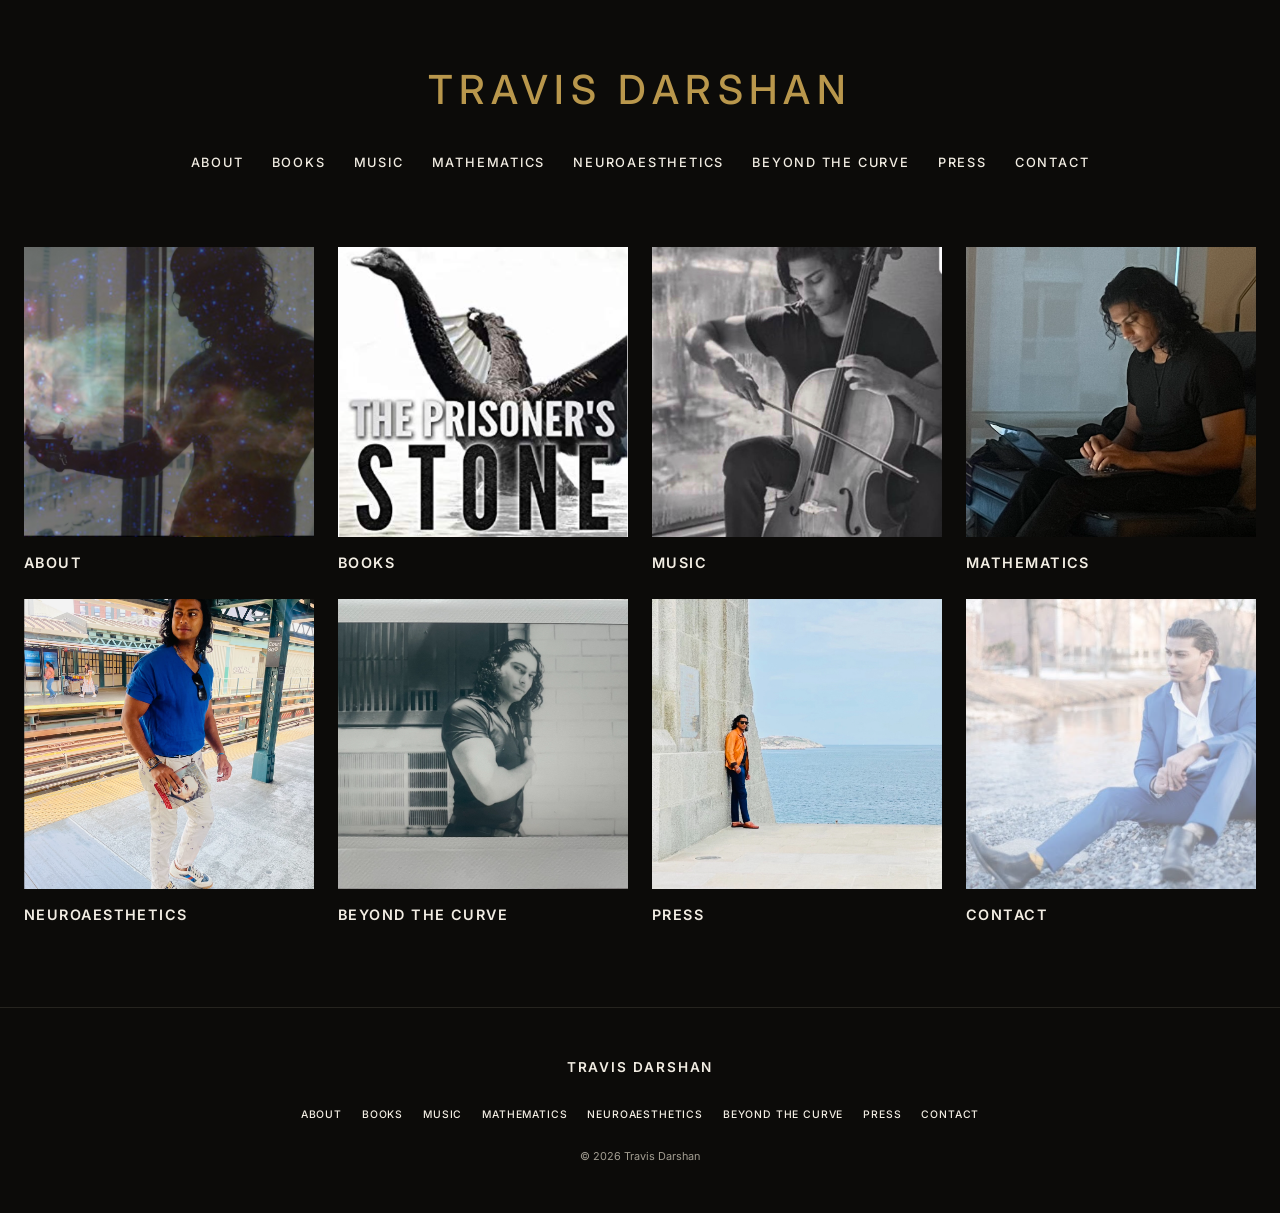
==== index.html @ 0b02b29b "update index bottom" ====
<!DOCTYPE html>
<html lang="en">
<head>
  <meta charset="UTF-8">
  <meta name="viewport" content="width=device-width, initial-scale=1.0">
  <title>Travis Darshan — Author, Researcher, Founder</title>
  <meta name="description" content="Travis Darshan is a published author, AI and mathematics researcher, entrepreneur, and nonprofit leader behind Beyond the Curve.">
  <link rel="stylesheet" href="style.css">
</head>
<body>
<main>
  <div class="tile-grid">
    <a class="tile" href="about.html">
      <img src="tdgalaxy.png" alt="">
      <div class="tile-label">About</div>
    </a>

    <a class="tile" href="books.html">
      <img src="stone.png" alt="">
      <div class="tile-label">Books</div>
    </a>

    <a class="tile" href="music.html">
      <img src="tdcello.png" alt="">
      <div class="tile-label">Music</div>
    </a>

   <a class="tile" href="mathematics.html">
      <img src="travstudy.png" alt="">
      <div class="tile-label">Mathematics</div>
    </a>

    <a class="tile" href="neuroaesthetics.html">
      <img src="travsubwayplat.png" alt="">
      <div class="tile-label">Neuroaesthetics</div>
    </a>

    <a class="tile" href="nonprofit.html">
      <img src="tdpolaroid.jpeg" alt="">
      <div class="tile-label">Beyond the Curve</div>
    </a>

    <a class="tile" href="press.html">
      <img src="travis-ocean.jpg" alt="">
      <div class="tile-label">Press</div>
    </a>

    <a class="tile" href="contact.html">
      <img src="tdcreek.png" alt="">
      <div class="tile-label">Contact</div>
    </a>

  </div>
  
  </section>
</main>
<script src="shared.js"></script>
</body>
</html>
---- style.css ----
@import url('https://fonts.googleapis.com/css2?family=DM+Serif+Display:ital@0;1&family=Inter:wght@300;400;500;600&display=swap');

*, *::before, *::after { box-sizing: border-box; margin: 0; padding: 0; }

:root {
  --cream:    #0C0B09;
  --forest:   #F2EDE3;
  --terra:    #B9974C;
  --sage:     #5C574A;
  --ink:      #F2EDE3;
  --mid:      #A39E92;
  --border:   #26241F;
  --serif:    'DM Serif Display', Georgia, serif;
  --sans:     'Inter', system-ui, sans-serif;
}

html { scroll-behavior: smooth; overscroll-behavior: none; }

body {
  background: var(--cream);
  color: var(--ink);
  font-family: var(--sans);
  font-size: 16px;
  line-height: 1.7;
  -webkit-font-smoothing: antialiased;
  padding-top: 5rem;
  overscroll-behavior: none;
}

/* ── NAV ── */
nav {
  position: fixed;
  top: 0; left: 0; right: 0;
  z-index: 100;
  display: flex;
  align-items: center;
  justify-content: space-between;
  padding: 1.25rem 3rem;
  background: rgba(12,11,9,0.85);
  backdrop-filter: blur(8px);
  border-bottom: 1px solid var(--border);
}

.nav-logo {
  font-family: var(--serif);
  font-size: 1.05rem;
  color: var(--forest);
  text-decoration: none;
  letter-spacing: 0.01em;
}

.nav-links {
  display: flex;
  gap: 2.25rem;
  list-style: none;
}

.nav-links a {
  font-size: 0.8rem;
  font-weight: 500;
  letter-spacing: 0.08em;
  text-transform: uppercase;
  color: var(--forest);
  text-decoration: none;
  transition: color 0.2s;
}

.nav-links a:hover,
.nav-links a.active { color: var(--terra); font-weight: 500; }

/* ── LAYOUT ── */
main { padding-top: 0; }

.container {
  max-width: 1100px;
  margin: 0 auto;
  padding: 0 2.5rem;
}

.container-narrow {
  max-width: 720px;
  margin: 0 auto;
  padding: 0 2.5rem;
}
.container-medium {
  max-width: 900px;
  margin: 0 auto;
  padding: 0 1.5rem;
}

section { padding: 5rem 0; }
section + section { border-top: 1px solid var(--border); }

/* ── TYPE ── */
h1, h2, h3, h4 { font-family: var(--serif); font-weight: 400; line-height: 1.15; }

.eyebrow {
  font-size: 0.7rem;
  font-weight: 500;
  letter-spacing: 0.14em;
  text-transform: uppercase;
  color: var(--terra);
  margin-bottom: 1rem;
  display: block;
}

.section-title {
  font-size: clamp(2rem, 4vw, 2.8rem);
  color: var(--forest);
  margin-bottom: 1.25rem;
}

.section-body {
  font-size: 1.05rem;
  color: var(--mid);
  max-width: 580px;
  line-height: 1.8;
}

/* ── HERO ── */
.hero {
  min-height: calc(100vh - 5rem);
  display: grid;
  grid-template-columns: 1fr 1fr;
  align-items: start;
  gap: 2rem;
  padding: 5rem 2.5rem;
  max-width: 1100px;
  margin: 0 auto;
  border-top: none;
}

.hero-text { padding-top: 0; }

.hero-roles {
  display: flex;
  flex-wrap: wrap;
  gap: 0.4rem;
  margin-bottom: 1.75rem;
}

.role-pill {
  font-size: 0.7rem;
  font-weight: 500;
  letter-spacing: 0.08em;
  text-transform: uppercase;
  padding: 0.35rem 0.85rem;
  border: 1px solid var(--forest);
  color: var(--forest);
  border-radius: 100px;
}

.hero h1 {
  font-size: clamp(2rem, 4vw, 3.5rem);
  color: var(--forest);
  margin-bottom: 1.5rem;
  line-height: 1.08;
}

.hero h1 em {
  font-style: italic;
  color: var(--forest);
  white-space: nowrap;
}

.hero-tagline {
  font-size: 1.1rem;
  color: var(--mid);
  max-width: 440px;
  line-height: 1.75;
  margin-bottom: 2.5rem;
}

.hero-cta {
  display: inline-block;
  background: var(--forest);
  color: var(--cream);
  font-size: 0.8rem;
  font-weight: 500;
  letter-spacing: 0.08em;
  text-transform: uppercase;
  padding: 0.85rem 2rem;
  text-decoration: none;
  transition: background 0.2s;
  border-radius: 2px;
}

.hero-cta:hover { background: #9A7B36; }

.hero-cta-ghost {
  display: inline-block;
  color: var(--forest);
  font-size: 0.8rem;
  font-weight: 500;
  letter-spacing: 0.08em;
  text-transform: uppercase;
  padding: 0.85rem 2rem;
  text-decoration: none;
  border: 1px solid var(--forest);
  margin-left: 1rem;
  transition: all 0.2s;
  border-radius: 2px;
}

.hero-cta-ghost:hover { background: var(--forest); color: var(--cream); }

/* dot grid visual */
.hero-visual {
  position: relative;
  height: 520px;
  display: flex;
  align-items: center;
  justify-content: center;
}

.dot-grid {
  position: absolute;
  inset: 0;
  background-image: radial-gradient(circle, var(--sage) 1px, transparent 1px);
  background-size: 22px 22px;
  opacity: 0.35;
  mask-image: radial-gradient(ellipse 80% 80% at 50% 50%, black 40%, transparent 100%);
}

.hero-card {
  position: relative;
  background: #14130F;
  border: 1px solid var(--border);
  border-radius: 4px;
  padding: 2.5rem;
  width: 100%;
  max-width: 360px;
  align-self: center;
  margin-top: 4rem; 
}

.hero-card-label {
  font-size: 0.80rem;
  font-weight: 500;
  letter-spacing: 0.12em;
  text-transform: uppercase;
  color: var(--terra);
  margin-bottom: 1.25rem;
}

.hero-stat {
  margin-bottom: 1.5rem;
}

.hero-stat-num {
  font-family: var(--serif);
  font-size: 2.5rem;
  color: var(--forest);
  line-height: 1;
}

.hero-stat-label {
  font-size: 0.8rem;
  color: var(--mid);
  margin-top: 0.2rem;
}

.hero-divider {
  height: 1px;
  background: var(--border);
  margin: 1.5rem 0;
}

.hero-tag-list {
  display: flex;
  flex-wrap: wrap;
  gap: 0.4rem;
}

.hero-tag {
  font-size: 0.7rem;
  background: #1E1C16;
  color: var(--forest);
  padding: 0.3rem 0.7rem;
  border-radius: 2px;
}

/* ── BUTTONS ── */
.btn {
  display: inline-block;
  font-size: 0.8rem;
  font-weight: 500;
  letter-spacing: 0.08em;
  text-transform: uppercase;
  padding: 0.75rem 1.75rem;
  text-decoration: none;
  border-radius: 2px;
  transition: all 0.2s;
  cursor: pointer;
  border: none;
}

.btn-primary { background: var(--forest); color: var(--cream); }
.btn-primary:hover { background: #9A7B36; }

.btn-outline { border: 1px solid var(--forest); color: var(--forest); background: transparent; }
.btn-outline:hover { background: var(--forest); color: var(--cream); }

.btn-terra { background: var(--terra); color: white; }
.btn-terra:hover { background: #9A7B36; }

/* ── CARDS ── */
.card {
  background: #14130F;
  border: 1px solid var(--border);
  border-radius: 4px;
  padding: 2rem;
  transition: border-color 0.2s;
}

.card:hover { border-color: var(--sage); }

.card-grid {
  display: grid;
  grid-template-columns: repeat(auto-fit, minmax(280px, 1fr));
  gap: 1.5rem;
  margin-top: 3rem;
}

.card h3 {
  font-size: 1.3rem;
  color: var(--forest);
  margin-bottom: 0.75rem;
}

.card p { font-size: 0.95rem; color: var(--mid); line-height: 1.75; }

.card-tag {
  display: inline-block;
  font-size: 0.80rem;
  font-weight: 500;
  letter-spacing: 0.1em;
  text-transform: uppercase;
  color: var(--terra);
  margin-bottom: 1rem;
}

/* ── BOOK CARDS ── */
.book-grid {
  display: grid;
  grid-template-columns: repeat(auto-fit, minmax(250px, 350px));
  gap: 2rem;
  margin-top: 3rem;
}

.book-card {
  background: #14130F;
  border: 1px solid var(--border);
  border-radius: 4px;
  overflow: hidden;
}

.book-cover {
  height: 200px;
  font-family: var(--serif);
  color: #B9974C;
  display: flex;
  align-items: center;
  justify-content: center;
  font-family: var(--serif);
  font-size: 1.4rem;
  color: white;
  text-align: center;
  padding: 1.5rem;
  line-height: 1.3;
}

.book-cover-mf { background: #14130F; border-bottom: 1px solid #B9974C; }
.book-cover-sh { background: #14130F; border-bottom: 1px solid #B9974C; }
.book-cover-tbd { background: #14130F; border-bottom: 1px solid #B9974C; }

.book-info { padding: 1.75rem; }

.book-status {
  font-size:.80rem;
  font-weight: 500;
  letter-spacing: 0.1em;
  text-transform: uppercase;
  color: var(--terra);
  margin-bottom: 0.6rem;
}

.book-info h3 {
  font-size: 1.3rem;
  color: var(--forest);
  margin-bottom: 0.5rem;
}

.book-info p { font-size: 0.9rem; color: var(--mid); line-height: 1.7; }

/* ── TECH SECTION ── */
.tech-grid {
  display: grid;
  grid-template-columns: 1fr 1fr;
  gap: 4rem;
  align-items: start;
  margin-top: 3rem;
}

.tech-stack {
  display: flex;
  flex-direction: column;
  gap: 1rem;
}

.tech-item {
  display: flex;
  align-items: center;
  gap: 1rem;
  padding: 1rem 1.25rem;
  background: #14130F;
  border: 1px solid var(--border);
  border-radius: 4px;
}

.tech-dot {
  width: 8px;
  height: 8px;
  border-radius: 50%;
  background: var(--sage);
  flex-shrink: 0;
}

.tech-dot.active { background: var(--terra); }

.tech-item-label {
  font-size: 0.85rem;
  font-weight: 500;
  color: var(--forest);
}

.tech-item-sub {
  font-size: 0.78rem;
  color: var(--mid);
  margin-top: 0.1rem;
}

/* ── IMPACT GRID ── */
.impact-grid {
  display: grid;
  grid-template-columns: repeat(3, 1fr);
  gap: 1.5rem;
  margin-top: 3rem;
}

.impact-stat {
  padding: 2rem;
  border: 1px solid var(--border);
  border-radius: 4px;
}

.impact-stat-num {
  font-family: var(--serif);
  font-size: 2.8rem;
  color: var(--forest);
  line-height: 1;
  margin-bottom: 0.5rem;
}

.impact-stat-label {
  font-size: 0.85rem;
  color: var(--mid);
  line-height: 1.5;
}

/* ── PAGE HERO (interior pages) ── */
.page-hero {
  padding: 5rem 2.5rem 4rem;
  max-width: 1100px;
  margin: 0 auto;
  border-bottom: 1px solid var(--border);
}

.page-hero h1 {
  font-size: clamp(2.5rem, 5vw, 4rem);
  color: var(--forest);
  margin-bottom: 1rem;
  max-width: 700px;
}

.page-hero p {
  font-size: 1.1rem;
  color: var(--mid);
  max-width: 560px;
  line-height: 1.75;
}

/* ── ABOUT ── */
.about-grid {
  display: grid;
  grid-template-columns: 1fr 1.5fr;
  gap: 5rem;
  align-items: start;
}

.about-sidebar {}

.about-portrait {
  width: 80%;
  aspect-ratio: 4/5;
  background: linear-gradient(160deg, var(--sage) 0%, var(--forest) 100%);
  border-radius: 4px;
  display: flex;
  align-items: flex-end;
  padding: 1.5rem;
  margin-bottom: 1.5rem;
}

.about-portrait-label {
  font-family: var(--serif);
  font-size: 1.1rem;
  color: rgba(255,255,255,0.7);
  font-style: italic;
}

.sidebar-links { list-style: none; }

.sidebar-links li {
  padding: 0.6rem 0;
  border-bottom: 1px solid var(--border);
}

.sidebar-links a {
  font-size: 0.85rem;
  color: var(--mid);
  text-decoration: none;
  display: flex;
  justify-content: space-between;
  align-items: center;
  transition: color 0.2s;
}

.sidebar-links a:hover { color: var(--forest); }

.about-content h2 {
  font-size: 2rem;
  color: var(--forest);
  margin-bottom: 1.25rem;
  margin-top: 2.5rem;
}

.about-content h2:first-child { margin-top: 0; }

.about-content p {
  color: var(--mid);
  line-height: 1.85;
  margin-bottom: 1.25rem;
  font-size: 1rem;
}

/* ── CONTACT ── */
.contact-grid {
  display: grid;
  grid-template-columns: 1fr 1fr;
  gap: 4rem;
  align-items: start;
}

.contact-form {
  display: flex;
  flex-direction: column;
  gap: 1.25rem;
}

.form-group { display: flex; flex-direction: column; gap: 0.4rem; }

.form-group label {
  font-size: 0.75rem;
  font-weight: 500;
  letter-spacing: 0.08em;
  text-transform: uppercase;
  color: var(--mid);
}

.form-group input,
.form-group textarea,
.form-group select {
  font-family: var(--sans);
  font-size: 0.95rem;
  padding: 0.75rem 1rem;
  border: 1px solid var(--border);
  border-radius: 2px;
  background: #14130F;
  color: var(--ink);
  outline: none;
  transition: border-color 0.2s;
  -webkit-appearance: none;
}

.form-group input:focus,
.form-group textarea:focus,
.form-group select:focus {
  border-color: var(--forest);
  outline: 2px solid var(--forest);
  outline-offset: 2px;
}
.form-group textarea { resize: vertical; min-height: 140px; }

.contact-info-block {
  padding: 2rem;
  background: #14130F;
  border: 1px solid var(--border);
  border-radius: 4px;
  margin-bottom: 1.5rem;
}

.contact-info-block h3 {
  font-size: 1.1rem;
  color: var(--forest);
  margin-bottom: 0.75rem;
}

.contact-info-block p {
  font-size: 0.9rem;
  color: var(--mid);
  line-height: 1.7;
}

.contact-info-block a {
  color: var(--terra);
  text-decoration: none;
}

.contact-info-block a:hover { text-decoration: underline; }

/* ── FOOTER ── */
footer {
  border-top: 1px solid var(--border);
  padding: 3rem 2.5rem;
}

.footer-inner {
  max-width: 1100px;
  margin: 0 auto;
  display: flex;
  justify-content: space-between;
  align-items: center;
}

.footer-logo {
  font-family: var(--serif);
  font-size: 1rem;
  color: var(--forest);
  text-decoration: none;
}

.footer-copy {
  font-size: 0.78rem;
  color: var(--mid);
}

.footer-links {
  display: flex;
  gap: 1.75rem;
  list-style: none;
}

.footer-links a {
  font-size: 0.75rem;
  font-weight: 500;
  letter-spacing: 0.06em;
  text-transform: uppercase;
  color: var(--mid);
  text-decoration: none;
  transition: color 0.2s;
}

.footer-links a:hover { color: var(--forest); }

/* ── INLINE FEATURE ROW ── */
.feature-row {
  display: grid;
  grid-template-columns: 1fr 1fr;
  gap: 4rem;
  align-items: center;
}

.feature-row.flip > *:first-child { order: 2; }

.feature-image {
  aspect-ratio: 16/9;
  border-radius: 4px;
  display: flex;
  align-items: center;
  justify-content: center;
  font-family: var(--serif);
  font-size: 1.5rem;
  color: rgba(255,255,255,0.6);
  font-style: italic;
}

/* ── HOME PREVIEW STRIPS ── */
.preview-strip {
  background: #14130F;
  border-top: 1px solid var(--border);
  border-bottom: 1px solid var(--border);
  padding: 3.5rem 2.5rem;
}

.preview-strip-inner {
  max-width: 1100px;
  margin: 0 auto;
  display: grid;
  grid-template-columns: 280px 1fr;
  gap: 4rem;
  align-items: start;
}

.preview-strip-label {
  position: static;
}

/* ── MOBILE ── */
.hamburger { display: none; }

@media (max-width: 768px) {
  nav { padding: 1rem 1.5rem; }

  .nav-links { display: none; }
  .hamburger { display: block; font-size: 1.4rem; background: none; border: none; cursor: pointer; color: var(--forest); }

  .hero {
    grid-template-columns: 1fr;
    min-height: auto;
    padding: 3rem 1.5rem;
    gap: 2rem;
  }

  .hero-visual {
    height: auto;
    min-height: 0;
    align-items: flex-start;
    padding-bottom: 0.5rem;
  }

  .hero-card {
    position: relative;
    width: 100%;
    max-width: 100%;
    margin-top: 0;
  }

  .dot-grid { display: none; }

  .hero h1 { font-size: 2.4rem; }

  .container, .container-narrow { padding: 0 1.5rem; }
  section { padding: 3rem 0; }

  .tech-grid, .about-grid, .contact-grid, .feature-row { grid-template-columns: 1fr; gap: 2rem; }
  .impact-grid { grid-template-columns: 1fr 1fr; }

  .page-hero { padding: 3rem 1.5rem 1.5rem; }
  .preview-strip-inner { grid-template-columns: 1fr; gap: 2rem; }

  .footer-inner { flex-direction: column; gap: 1.5rem; text-align: center; }
  .footer-links { flex-wrap: wrap; justify-content: center; }

  .hero-cta-ghost { margin-left: 0; margin-top: 0.75rem; display: block; text-align: center; flex: 1 1 100%; }
  .hero-cta { display: block; text-align: center; flex: 1 1 100%; }

  .book-grid { grid-template-columns: 1fr; }
}
@media (prefers-reduced-motion: reduce) {
  html { scroll-behavior: auto; }
  *, *::before, *::after { transition: none !important; }
}
/* ── HYBRID OVERRIDES (Eva Joan-inspired) ──
   Palette is placeholder monochrome. To apply the final regal palette,
   change --forest (primary), --terra (accent), --sage (soft) in :root. */

h1, h2, .section-title, .page-hero h1 {
  text-transform: uppercase;
  letter-spacing: 0.12em;
  font-family: var(--sans);
  font-weight: 500;
}

.nav-logo {
  font-family: var(--sans);
  font-weight: 500;
  text-transform: uppercase;
  letter-spacing: 0.12em;
}

.nav-links a { letter-spacing: 0.14em; }

.manifesto {
  font-size: clamp(1.15rem, 2.2vw, 1.5rem);
  line-height: 1.9;
  color: var(--ink);
  max-width: 640px;
  margin: 0 auto;
}

.manifesto-wrap { padding: 6rem 2rem; text-align: left; }

.big-cta {
  display: inline-block;
  font-size: clamp(1.2rem, 3vw, 2rem);
  font-weight: 500;
  letter-spacing: 0.14em;
  text-transform: uppercase;
  color: var(--ink);
  text-decoration: underline;
  text-underline-offset: 8px;
  margin-top: 3rem;
}

.big-cta:hover { color: var(--terra); }

.home-index {
  list-style: none;
  margin-top: 4rem;
  border-top: 1px solid var(--border);
}

.home-index li { border-bottom: 1px solid var(--border); }

.home-index a {
  display: flex;
  justify-content: space-between;
  align-items: baseline;
  padding: 1.5rem 0.5rem;
  text-decoration: none;
  font-weight: 500;
  text-transform: uppercase;
  letter-spacing: 0.12em;
  font-size: 1rem;
  color: var(--ink);
  transition: color 0.2s, padding-left 0.2s;
}

.home-index a span:last-child {
  font-weight: 400;
  text-transform: none;
  letter-spacing: 0;
  font-size: 0.85rem;
  color: var(--mid);
}

.home-index a:hover { color: var(--terra); padding-left: 1rem; }

.contact-strip {
  text-align: center;
  text-transform: uppercase;
  letter-spacing: 0.1em;
  font-size: 0.85rem;
  line-height: 2.2;
  color: var(--mid);
}

/* ── CENTERED NAV (tmwrk-style) ── */
body { padding-top: 0; }
nav {
  position: static;
  flex-direction: column;
  gap: 1.5rem;
  padding: 3.5rem 1.5rem 1.5rem;
  background: transparent;
  backdrop-filter: none;
  border-bottom: none;
}
.nav-logo { font-size: clamp(1.7rem, 5vw, 2.5rem); letter-spacing: 0.16em; }
.nav-links { flex-wrap: wrap; justify-content: center; gap: 1rem 1.75rem; }
.hamburger { display: none !important; }
@media (max-width: 768px) {
  .nav-links { display: flex; }
}

/* ── HOME TILE GRID ── */
.tile-grid {
  display: grid;
  grid-template-columns: repeat(auto-fit, minmax(240px, 1fr));
  gap: 1.5rem;
  max-width: 1300px;
  margin: 3rem auto 0;
  padding: 0 1.5rem 5rem;
}
.tile { text-decoration: none; display: block; }
.tile img { width: 100%; aspect-ratio: 1/1; object-fit: cover; display: block; }
.tile-label {
  font-weight: 600;
  text-transform: uppercase;
  letter-spacing: 0.1em;
  font-size: 0.9rem;
  color: var(--ink);
  margin-top: 0.85rem;
}
.tile:hover .tile-label { color: var(--terra); }
.nav-logo-home { color: var(--terra); }

/* ── FOOTER ── */
.footer-inner { flex-direction: column; gap: 1.25rem; text-align: center; }
.footer-logo {
  font-family: var(--sans);
  font-weight: 600;
  text-transform: uppercase;
  letter-spacing: 0.14em;
  font-size: 0.85rem;
}
.footer-links { flex-wrap: wrap; justify-content: center; gap: 0.6rem 1.25rem; }
.footer-links li { white-space: nowrap; }
.footer-links a { font-size: 0.65rem; font-weight: 500; letter-spacing: 0.08em; color: var(--forest); }
.footer-links a:hover { color: var(--terra); }
.footer-copy { font-size: 0.68rem; }
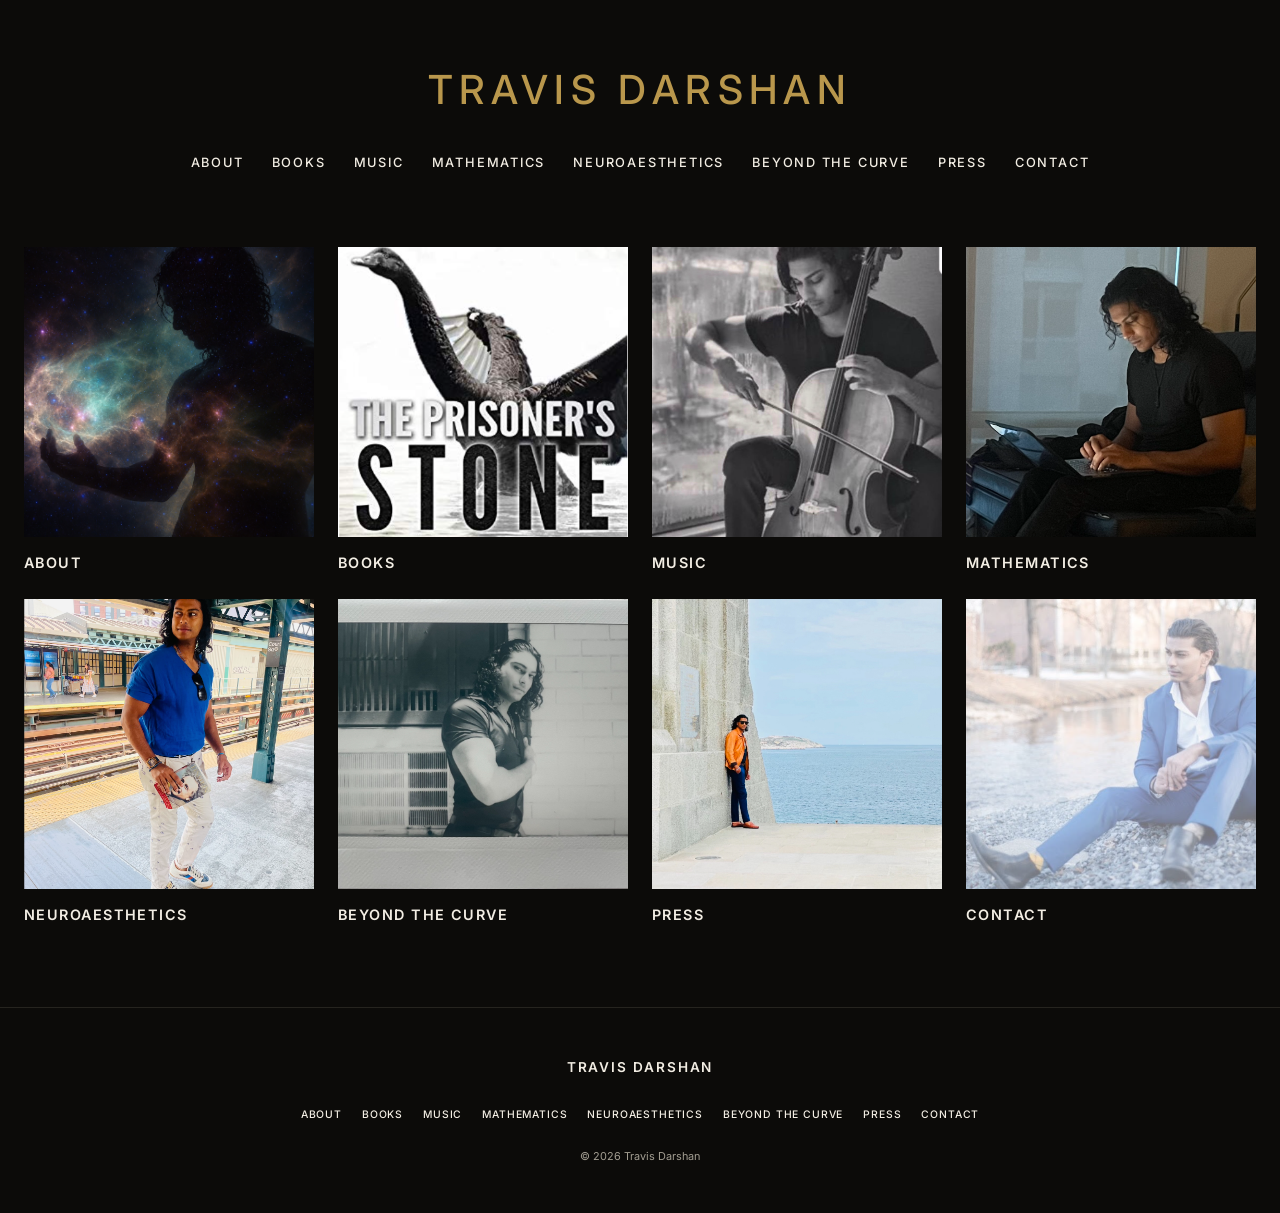
==== commit d23758a5: "replace galaxy" ====
--- a/index.html
+++ b/index.html
@@ -5,53 +5,61 @@
   <meta name="viewport" content="width=device-width, initial-scale=1.0">
   <title>Travis Darshan — Author, Researcher, Founder</title>
   <meta name="description" content="Travis Darshan is a published author, AI and mathematics researcher, entrepreneur, and nonprofit leader behind Beyond the Curve.">
+  
+  <meta property="og:title" content="Travis Darshan">
+  <meta property="og:description" content="Author, researcher, entrepreneur, and founder of Beyond the Curve.">
+  <meta property="og:image" content="https://travisdarshan.com/images/thumbnail.png">
+  <meta property="og:url" content="https://travisdarshan.com/">
+  <meta property="og:type" content="website">
+  <meta name="twitter:card" content="summary_large_image">
+
   <link rel="stylesheet" href="style.css">
 </head>
 <body>
 <main>
   <div class="tile-grid">
     <a class="tile" href="about.html">
-      <img src="tdgalaxy.png" alt="">
+      <img src="images/galaxyedit.png" alt="">
       <div class="tile-label">About</div>
     </a>
 
     <a class="tile" href="books.html">
-      <img src="stone.png" alt="">
+      <img src="images/stone.png" alt="">
       <div class="tile-label">Books</div>
     </a>
 
     <a class="tile" href="music.html">
-      <img src="tdcello.png" alt="">
+      <img src="images/tdcello.png" alt="">
       <div class="tile-label">Music</div>
     </a>
 
    <a class="tile" href="mathematics.html">
-      <img src="travstudy.png" alt="">
+      <img src="images/travstudy.png" alt="">
       <div class="tile-label">Mathematics</div>
     </a>
 
     <a class="tile" href="neuroaesthetics.html">
-      <img src="travsubwayplat.png" alt="">
+      <img src="images/travsubwayplat.png" alt="">
       <div class="tile-label">Neuroaesthetics</div>
     </a>
 
     <a class="tile" href="nonprofit.html">
-      <img src="tdpolaroid.jpeg" alt="">
+      <img src="images/tdpolaroid.jpeg" alt="">
       <div class="tile-label">Beyond the Curve</div>
     </a>
 
     <a class="tile" href="press.html">
-      <img src="travis-ocean.jpg" alt="">
+      <img src="images/travis-ocean.jpg" alt="">
       <div class="tile-label">Press</div>
     </a>
 
     <a class="tile" href="contact.html">
-      <img src="tdcreek.png" alt="">
+      <img src="images/tdcreek.png" alt="">
       <div class="tile-label">Contact</div>
     </a>
 
   </div>
-  
+
   </section>
 </main>
 <script src="shared.js"></script>
--- a/style.css
+++ b/style.css
@@ -1,112 +1,113 @@
-@import url('https://fonts.googleapis.com/css2?family=DM+Serif+Display:ital@0;1&family=Inter:wght@300;400;500;600&display=swap');
+@import url('https://fonts.googleapis.com/css2?family=Inter:wght@300;400;500;600&display=swap');
 
 *, *::before, *::after { box-sizing: border-box; margin: 0; padding: 0; }
 
 :root {
-  --cream:    #0C0B09;
-  --forest:   #F2EDE3;
-  --terra:    #B9974C;
-  --sage:     #5C574A;
-  --ink:      #F2EDE3;
+  --bg:       #0C0B09;
+  --panel:    #14130F;
+  --ivory:    #F2EDE3;
+  --gold:     #B9974C;
+  --gold-dk:  #9A7B36;
+  --stone:    #5C574A;
   --mid:      #A39E92;
   --border:   #26241F;
-  --serif:    'DM Serif Display', Georgia, serif;
   --sans:     'Inter', system-ui, sans-serif;
+
+  /* legacy names still used in inline HTML styles */
+  --cream:    var(--bg);
+  --forest:   var(--ivory);
+  --terra:    var(--gold);
+  --sage:     var(--stone);
+  --ink:      var(--ivory);
 }
 
 html { scroll-behavior: smooth; overscroll-behavior: none; }
 
 body {
-  background: var(--cream);
-  color: var(--ink);
+  background: var(--bg);
+  color: var(--ivory);
   font-family: var(--sans);
   font-size: 16px;
   line-height: 1.7;
   -webkit-font-smoothing: antialiased;
-  padding-top: 5rem;
   overscroll-behavior: none;
 }
 
-/* ── NAV ── */
+/* ── NAV (centered, static) ── */
 nav {
-  position: fixed;
-  top: 0; left: 0; right: 0;
-  z-index: 100;
-  display: flex;
+  display: flex;
+  flex-direction: column;
   align-items: center;
-  justify-content: space-between;
-  padding: 1.25rem 3rem;
-  background: rgba(12,11,9,0.85);
-  backdrop-filter: blur(8px);
-  border-bottom: 1px solid var(--border);
+  gap: 1.5rem;
+  padding: 3.5rem 1.5rem 1.5rem;
 }
 
 .nav-logo {
-  font-family: var(--serif);
-  font-size: 1.05rem;
-  color: var(--forest);
+  font-size: clamp(1.7rem, 5vw, 2.5rem);
+  font-weight: 500;
+  letter-spacing: 0.16em;
+  text-transform: uppercase;
+  color: var(--ivory);
   text-decoration: none;
-  letter-spacing: 0.01em;
-}
+  text-align: center;
+}
+
+.nav-logo-home { color: var(--gold); }
 
 .nav-links {
   display: flex;
-  gap: 2.25rem;
+  flex-wrap: wrap;
+  justify-content: center;
+  gap: 1rem 1.75rem;
   list-style: none;
 }
+
+.nav-links li { white-space: nowrap; }
 
 .nav-links a {
   font-size: 0.8rem;
   font-weight: 500;
-  letter-spacing: 0.08em;
-  text-transform: uppercase;
-  color: var(--forest);
+  letter-spacing: 0.14em;
+  text-transform: uppercase;
+  color: var(--ivory);
   text-decoration: none;
   transition: color 0.2s;
 }
 
 .nav-links a:hover,
-.nav-links a.active { color: var(--terra); font-weight: 500; }
+.nav-links a.active { color: var(--gold); }
+
+.hamburger { display: none; }
 
 /* ── LAYOUT ── */
-main { padding-top: 0; }
-
-.container {
-  max-width: 1100px;
-  margin: 0 auto;
-  padding: 0 2.5rem;
-}
-
-.container-narrow {
-  max-width: 720px;
-  margin: 0 auto;
-  padding: 0 2.5rem;
-}
-.container-medium {
-  max-width: 900px;
-  margin: 0 auto;
-  padding: 0 1.5rem;
-}
+.container        { max-width: 1100px; margin: 0 auto; padding: 0 2.5rem; }
+.container-narrow { max-width: 720px;  margin: 0 auto; padding: 0 2.5rem; }
+.container-medium { max-width: 900px;  margin: 0 auto; padding: 0 1.5rem; }
 
 section { padding: 5rem 0; }
 section + section { border-top: 1px solid var(--border); }
 
 /* ── TYPE ── */
-h1, h2, h3, h4 { font-family: var(--serif); font-weight: 400; line-height: 1.15; }
+h1, h2, h3, h4 { font-weight: 500; line-height: 1.15; }
+
+h1, h2, .section-title, .page-hero h1 {
+  text-transform: uppercase;
+  letter-spacing: 0.12em;
+}
 
 .eyebrow {
+  display: block;
   font-size: 0.7rem;
   font-weight: 500;
   letter-spacing: 0.14em;
   text-transform: uppercase;
-  color: var(--terra);
+  color: var(--gold);
   margin-bottom: 1rem;
-  display: block;
 }
 
 .section-title {
   font-size: clamp(2rem, 4vw, 2.8rem);
-  color: var(--forest);
+  color: var(--ivory);
   margin-bottom: 1.25rem;
 }
 
@@ -117,167 +118,67 @@
   line-height: 1.8;
 }
 
-/* ── HERO ── */
-.hero {
-  min-height: calc(100vh - 5rem);
-  display: grid;
-  grid-template-columns: 1fr 1fr;
-  align-items: start;
-  gap: 2rem;
-  padding: 5rem 2.5rem;
+.manifesto {
+  font-size: clamp(1.15rem, 2.2vw, 1.5rem);
+  line-height: 1.9;
+  color: var(--ivory);
+  max-width: 640px;
+  margin: 0 auto;
+}
+
+/* ── PAGE HERO (interior pages) ── */
+.page-hero {
+  padding: 5rem 2.5rem 4rem;
   max-width: 1100px;
   margin: 0 auto;
-  border-top: none;
-}
-
-.hero-text { padding-top: 0; }
-
-.hero-roles {
-  display: flex;
-  flex-wrap: wrap;
-  gap: 0.4rem;
-  margin-bottom: 1.75rem;
-}
-
-.role-pill {
-  font-size: 0.7rem;
-  font-weight: 500;
-  letter-spacing: 0.08em;
-  text-transform: uppercase;
-  padding: 0.35rem 0.85rem;
-  border: 1px solid var(--forest);
-  color: var(--forest);
-  border-radius: 100px;
-}
-
-.hero h1 {
-  font-size: clamp(2rem, 4vw, 3.5rem);
-  color: var(--forest);
-  margin-bottom: 1.5rem;
-  line-height: 1.08;
-}
-
-.hero h1 em {
-  font-style: italic;
-  color: var(--forest);
-  white-space: nowrap;
-}
-
-.hero-tagline {
+  border-bottom: 1px solid var(--border);
+}
+
+.page-hero h1 {
+  font-size: clamp(2.5rem, 5vw, 4rem);
+  color: var(--ivory);
+  margin-bottom: 1rem;
+  max-width: 700px;
+}
+
+.page-hero p {
   font-size: 1.1rem;
   color: var(--mid);
-  max-width: 440px;
+  max-width: 560px;
   line-height: 1.75;
-  margin-bottom: 2.5rem;
-}
-
-.hero-cta {
-  display: inline-block;
-  background: var(--forest);
-  color: var(--cream);
-  font-size: 0.8rem;
-  font-weight: 500;
-  letter-spacing: 0.08em;
-  text-transform: uppercase;
-  padding: 0.85rem 2rem;
-  text-decoration: none;
-  transition: background 0.2s;
-  border-radius: 2px;
-}
-
-.hero-cta:hover { background: #9A7B36; }
-
-.hero-cta-ghost {
-  display: inline-block;
-  color: var(--forest);
-  font-size: 0.8rem;
-  font-weight: 500;
-  letter-spacing: 0.08em;
-  text-transform: uppercase;
-  padding: 0.85rem 2rem;
-  text-decoration: none;
-  border: 1px solid var(--forest);
-  margin-left: 1rem;
-  transition: all 0.2s;
-  border-radius: 2px;
-}
-
-.hero-cta-ghost:hover { background: var(--forest); color: var(--cream); }
-
-/* dot grid visual */
-.hero-visual {
-  position: relative;
-  height: 520px;
-  display: flex;
-  align-items: center;
-  justify-content: center;
-}
-
-.dot-grid {
-  position: absolute;
-  inset: 0;
-  background-image: radial-gradient(circle, var(--sage) 1px, transparent 1px);
-  background-size: 22px 22px;
-  opacity: 0.35;
-  mask-image: radial-gradient(ellipse 80% 80% at 50% 50%, black 40%, transparent 100%);
-}
-
-.hero-card {
-  position: relative;
-  background: #14130F;
-  border: 1px solid var(--border);
-  border-radius: 4px;
-  padding: 2.5rem;
-  width: 100%;
-  max-width: 360px;
-  align-self: center;
-  margin-top: 4rem; 
-}
-
-.hero-card-label {
-  font-size: 0.80rem;
-  font-weight: 500;
-  letter-spacing: 0.12em;
-  text-transform: uppercase;
-  color: var(--terra);
-  margin-bottom: 1.25rem;
-}
-
-.hero-stat {
-  margin-bottom: 1.5rem;
-}
-
-.hero-stat-num {
-  font-family: var(--serif);
-  font-size: 2.5rem;
-  color: var(--forest);
-  line-height: 1;
-}
-
-.hero-stat-label {
-  font-size: 0.8rem;
+}
+
+/* ── HOME TILE GRID ── */
+.tile-grid {
+  display: grid;
+  grid-template-columns: repeat(auto-fit, minmax(240px, 1fr));
+  gap: 1.5rem;
+  max-width: 1300px;
+  margin: 3rem auto 0;
+  padding: 0 1.5rem 5rem;
+}
+
+.tile { display: block; text-decoration: none; }
+.tile img { width: 100%; aspect-ratio: 1/1; object-fit: cover; display: block; }
+
+.tile-label {
+  font-weight: 600;
+  text-transform: uppercase;
+  letter-spacing: 0.1em;
+  font-size: 0.9rem;
+  color: var(--ivory);
+  margin-top: 0.85rem;
+}
+
+.tile:hover .tile-label { color: var(--gold); }
+
+.contact-strip {
+  text-align: center;
+  text-transform: uppercase;
+  letter-spacing: 0.1em;
+  font-size: 0.85rem;
+  line-height: 2.2;
   color: var(--mid);
-  margin-top: 0.2rem;
-}
-
-.hero-divider {
-  height: 1px;
-  background: var(--border);
-  margin: 1.5rem 0;
-}
-
-.hero-tag-list {
-  display: flex;
-  flex-wrap: wrap;
-  gap: 0.4rem;
-}
-
-.hero-tag {
-  font-size: 0.7rem;
-  background: #1E1C16;
-  color: var(--forest);
-  padding: 0.3rem 0.7rem;
-  border-radius: 2px;
 }
 
 /* ── BUTTONS ── */
@@ -295,25 +196,25 @@
   border: none;
 }
 
-.btn-primary { background: var(--forest); color: var(--cream); }
-.btn-primary:hover { background: #9A7B36; }
-
-.btn-outline { border: 1px solid var(--forest); color: var(--forest); background: transparent; }
-.btn-outline:hover { background: var(--forest); color: var(--cream); }
-
-.btn-terra { background: var(--terra); color: white; }
-.btn-terra:hover { background: #9A7B36; }
+.btn-primary { background: var(--ivory); color: var(--bg); }
+.btn-primary:hover { background: var(--gold-dk); }
+
+.btn-outline { border: 1px solid var(--ivory); color: var(--ivory); background: transparent; }
+.btn-outline:hover { background: var(--ivory); color: var(--bg); }
+
+.btn-terra { background: var(--gold); color: white; }
+.btn-terra:hover { background: var(--gold-dk); }
 
 /* ── CARDS ── */
 .card {
-  background: #14130F;
+  background: var(--panel);
   border: 1px solid var(--border);
   border-radius: 4px;
   padding: 2rem;
   transition: border-color 0.2s;
 }
 
-.card:hover { border-color: var(--sage); }
+.card:hover { border-color: var(--stone); }
 
 .card-grid {
   display: grid;
@@ -322,34 +223,22 @@
   margin-top: 3rem;
 }
 
-.card h3 {
-  font-size: 1.3rem;
-  color: var(--forest);
-  margin-bottom: 0.75rem;
-}
-
-.card p { font-size: 0.95rem; color: var(--mid); line-height: 1.75; }
+.card h3 { font-size: 1.3rem; color: var(--ivory); margin-bottom: 0.75rem; }
+.card p  { font-size: 0.95rem; color: var(--mid); line-height: 1.75; }
 
 .card-tag {
   display: inline-block;
-  font-size: 0.80rem;
+  font-size: 0.8rem;
   font-weight: 500;
   letter-spacing: 0.1em;
   text-transform: uppercase;
-  color: var(--terra);
+  color: var(--gold);
   margin-bottom: 1rem;
 }
 
 /* ── BOOK CARDS ── */
-.book-grid {
-  display: grid;
-  grid-template-columns: repeat(auto-fit, minmax(250px, 350px));
-  gap: 2rem;
-  margin-top: 3rem;
-}
-
 .book-card {
-  background: #14130F;
+  background: var(--panel);
   border: 1px solid var(--border);
   border-radius: 4px;
   overflow: hidden;
@@ -357,43 +246,27 @@
 
 .book-cover {
   height: 200px;
-  font-family: var(--serif);
-  color: #B9974C;
   display: flex;
   align-items: center;
   justify-content: center;
-  font-family: var(--serif);
-  font-size: 1.4rem;
-  color: white;
-  text-align: center;
   padding: 1.5rem;
-  line-height: 1.3;
-}
-
-.book-cover-mf { background: #14130F; border-bottom: 1px solid #B9974C; }
-.book-cover-sh { background: #14130F; border-bottom: 1px solid #B9974C; }
-.book-cover-tbd { background: #14130F; border-bottom: 1px solid #B9974C; }
+}
 
 .book-info { padding: 1.75rem; }
 
 .book-status {
-  font-size:.80rem;
+  font-size: 0.8rem;
   font-weight: 500;
   letter-spacing: 0.1em;
   text-transform: uppercase;
-  color: var(--terra);
+  color: var(--gold);
   margin-bottom: 0.6rem;
 }
 
-.book-info h3 {
-  font-size: 1.3rem;
-  color: var(--forest);
-  margin-bottom: 0.5rem;
-}
-
-.book-info p { font-size: 0.9rem; color: var(--mid); line-height: 1.7; }
-
-/* ── TECH SECTION ── */
+.book-info h3 { font-size: 1.3rem; color: var(--ivory); margin-bottom: 0.5rem; }
+.book-info p  { font-size: 0.9rem; color: var(--mid); line-height: 1.7; }
+
+/* ── CREDENTIALS (tech-item) ── */
 .tech-grid {
   display: grid;
   grid-template-columns: 1fr 1fr;
@@ -402,146 +275,28 @@
   margin-top: 3rem;
 }
 
-.tech-stack {
-  display: flex;
-  flex-direction: column;
-  gap: 1rem;
-}
+.tech-stack { display: flex; flex-direction: column; gap: 1rem; }
 
 .tech-item {
   display: flex;
   align-items: center;
   gap: 1rem;
   padding: 1rem 1.25rem;
-  background: #14130F;
+  background: var(--panel);
   border: 1px solid var(--border);
   border-radius: 4px;
 }
 
-.tech-dot {
-  width: 8px;
-  height: 8px;
-  border-radius: 50%;
-  background: var(--sage);
-  flex-shrink: 0;
-}
-
-.tech-dot.active { background: var(--terra); }
-
-.tech-item-label {
-  font-size: 0.85rem;
-  font-weight: 500;
-  color: var(--forest);
-}
-
-.tech-item-sub {
-  font-size: 0.78rem;
-  color: var(--mid);
-  margin-top: 0.1rem;
-}
-
-/* ── IMPACT GRID ── */
-.impact-grid {
-  display: grid;
-  grid-template-columns: repeat(3, 1fr);
-  gap: 1.5rem;
-  margin-top: 3rem;
-}
-
-.impact-stat {
-  padding: 2rem;
-  border: 1px solid var(--border);
-  border-radius: 4px;
-}
-
-.impact-stat-num {
-  font-family: var(--serif);
-  font-size: 2.8rem;
-  color: var(--forest);
-  line-height: 1;
-  margin-bottom: 0.5rem;
-}
-
-.impact-stat-label {
-  font-size: 0.85rem;
-  color: var(--mid);
-  line-height: 1.5;
-}
-
-/* ── PAGE HERO (interior pages) ── */
-.page-hero {
-  padding: 5rem 2.5rem 4rem;
-  max-width: 1100px;
-  margin: 0 auto;
-  border-bottom: 1px solid var(--border);
-}
-
-.page-hero h1 {
-  font-size: clamp(2.5rem, 5vw, 4rem);
-  color: var(--forest);
-  margin-bottom: 1rem;
-  max-width: 700px;
-}
-
-.page-hero p {
-  font-size: 1.1rem;
-  color: var(--mid);
-  max-width: 560px;
-  line-height: 1.75;
-}
+.tech-dot { width: 8px; height: 8px; border-radius: 50%; background: var(--stone); flex-shrink: 0; }
+.tech-dot.active { background: var(--gold); }
+.tech-item-label { font-size: 0.85rem; font-weight: 500; color: var(--ivory); }
+.tech-item-sub   { font-size: 0.78rem; color: var(--mid); margin-top: 0.1rem; }
 
 /* ── ABOUT ── */
-.about-grid {
-  display: grid;
-  grid-template-columns: 1fr 1.5fr;
-  gap: 5rem;
-  align-items: start;
-}
-
-.about-sidebar {}
-
-.about-portrait {
-  width: 80%;
-  aspect-ratio: 4/5;
-  background: linear-gradient(160deg, var(--sage) 0%, var(--forest) 100%);
-  border-radius: 4px;
-  display: flex;
-  align-items: flex-end;
-  padding: 1.5rem;
-  margin-bottom: 1.5rem;
-}
-
-.about-portrait-label {
-  font-family: var(--serif);
-  font-size: 1.1rem;
-  color: rgba(255,255,255,0.7);
-  font-style: italic;
-}
-
-.sidebar-links { list-style: none; }
-
-.sidebar-links li {
-  padding: 0.6rem 0;
-  border-bottom: 1px solid var(--border);
-}
-
-.sidebar-links a {
-  font-size: 0.85rem;
-  color: var(--mid);
-  text-decoration: none;
-  display: flex;
-  justify-content: space-between;
-  align-items: center;
-  transition: color 0.2s;
-}
-
-.sidebar-links a:hover { color: var(--forest); }
-
 .about-content h2 {
   font-size: 2rem;
-  color: var(--forest);
-  margin-bottom: 1.25rem;
-  margin-top: 2.5rem;
+  color: var(--ivory);
+  margin: 2.5rem 0 1.25rem;
 }
 
 .about-content h2:first-child { margin-top: 0; }
@@ -561,13 +316,8 @@
   align-items: start;
 }
 
-.contact-form {
-  display: flex;
-  flex-direction: column;
-  gap: 1.25rem;
-}
-
-.form-group { display: flex; flex-direction: column; gap: 0.4rem; }
+.contact-form { display: flex; flex-direction: column; gap: 1.25rem; }
+.form-group   { display: flex; flex-direction: column; gap: 0.4rem; }
 
 .form-group label {
   font-size: 0.75rem;
@@ -585,8 +335,8 @@
   padding: 0.75rem 1rem;
   border: 1px solid var(--border);
   border-radius: 2px;
-  background: #14130F;
-  color: var(--ink);
+  background: var(--panel);
+  color: var(--ivory);
   outline: none;
   transition: border-color 0.2s;
   -webkit-appearance: none;
@@ -595,37 +345,24 @@
 .form-group input:focus,
 .form-group textarea:focus,
 .form-group select:focus {
-  border-color: var(--forest);
-  outline: 2px solid var(--forest);
+  border-color: var(--ivory);
+  outline: 2px solid var(--ivory);
   outline-offset: 2px;
 }
+
 .form-group textarea { resize: vertical; min-height: 140px; }
 
 .contact-info-block {
   padding: 2rem;
-  background: #14130F;
+  background: var(--panel);
   border: 1px solid var(--border);
   border-radius: 4px;
   margin-bottom: 1.5rem;
 }
 
-.contact-info-block h3 {
-  font-size: 1.1rem;
-  color: var(--forest);
-  margin-bottom: 0.75rem;
-}
-
-.contact-info-block p {
-  font-size: 0.9rem;
-  color: var(--mid);
-  line-height: 1.7;
-}
-
-.contact-info-block a {
-  color: var(--terra);
-  text-decoration: none;
-}
-
+.contact-info-block h3 { font-size: 1.1rem; color: var(--ivory); margin-bottom: 0.75rem; }
+.contact-info-block p  { font-size: 0.9rem; color: var(--mid); line-height: 1.7; }
+.contact-info-block a  { color: var(--gold); text-decoration: none; }
 .contact-info-block a:hover { text-decoration: underline; }
 
 /* ── FOOTER ── */
@@ -638,274 +375,55 @@
   max-width: 1100px;
   margin: 0 auto;
   display: flex;
-  justify-content: space-between;
+  flex-direction: column;
   align-items: center;
+  gap: 1.25rem;
+  text-align: center;
 }
 
 .footer-logo {
-  font-family: var(--serif);
-  font-size: 1rem;
-  color: var(--forest);
+  font-weight: 600;
+  text-transform: uppercase;
+  letter-spacing: 0.14em;
+  font-size: 0.85rem;
+  color: var(--ivory);
   text-decoration: none;
 }
 
-.footer-copy {
-  font-size: 0.78rem;
-  color: var(--mid);
-}
-
 .footer-links {
   display: flex;
-  gap: 1.75rem;
+  flex-wrap: wrap;
+  justify-content: center;
+  gap: 0.6rem 1.25rem;
   list-style: none;
 }
 
+.footer-links li { white-space: nowrap; }
+
 .footer-links a {
-  font-size: 0.75rem;
-  font-weight: 500;
-  letter-spacing: 0.06em;
-  text-transform: uppercase;
-  color: var(--mid);
+  font-size: 0.65rem;
+  font-weight: 500;
+  letter-spacing: 0.08em;
+  text-transform: uppercase;
+  color: var(--ivory);
   text-decoration: none;
   transition: color 0.2s;
 }
 
-.footer-links a:hover { color: var(--forest); }
-
-/* ── INLINE FEATURE ROW ── */
-.feature-row {
-  display: grid;
-  grid-template-columns: 1fr 1fr;
-  gap: 4rem;
-  align-items: center;
-}
-
-.feature-row.flip > *:first-child { order: 2; }
-
-.feature-image {
-  aspect-ratio: 16/9;
-  border-radius: 4px;
-  display: flex;
-  align-items: center;
-  justify-content: center;
-  font-family: var(--serif);
-  font-size: 1.5rem;
-  color: rgba(255,255,255,0.6);
-  font-style: italic;
-}
-
-/* ── HOME PREVIEW STRIPS ── */
-.preview-strip {
-  background: #14130F;
-  border-top: 1px solid var(--border);
-  border-bottom: 1px solid var(--border);
-  padding: 3.5rem 2.5rem;
-}
-
-.preview-strip-inner {
-  max-width: 1100px;
-  margin: 0 auto;
-  display: grid;
-  grid-template-columns: 280px 1fr;
-  gap: 4rem;
-  align-items: start;
-}
-
-.preview-strip-label {
-  position: static;
-}
+.footer-links a:hover { color: var(--gold); }
+
+.footer-copy { font-size: 0.68rem; color: var(--mid); }
 
 /* ── MOBILE ── */
-.hamburger { display: none; }
-
 @media (max-width: 768px) {
-  nav { padding: 1rem 1.5rem; }
-
-  .nav-links { display: none; }
-  .hamburger { display: block; font-size: 1.4rem; background: none; border: none; cursor: pointer; color: var(--forest); }
-
-  .hero {
-    grid-template-columns: 1fr;
-    min-height: auto;
-    padding: 3rem 1.5rem;
-    gap: 2rem;
-  }
-
-  .hero-visual {
-    height: auto;
-    min-height: 0;
-    align-items: flex-start;
-    padding-bottom: 0.5rem;
-  }
-
-  .hero-card {
-    position: relative;
-    width: 100%;
-    max-width: 100%;
-    margin-top: 0;
-  }
-
-  .dot-grid { display: none; }
-
-  .hero h1 { font-size: 2.4rem; }
-
+  nav { padding: 2.5rem 1rem 1rem; }
   .container, .container-narrow { padding: 0 1.5rem; }
   section { padding: 3rem 0; }
-
-  .tech-grid, .about-grid, .contact-grid, .feature-row { grid-template-columns: 1fr; gap: 2rem; }
-  .impact-grid { grid-template-columns: 1fr 1fr; }
-
+  .tech-grid, .contact-grid { grid-template-columns: 1fr; gap: 2rem; }
   .page-hero { padding: 3rem 1.5rem 1.5rem; }
-  .preview-strip-inner { grid-template-columns: 1fr; gap: 2rem; }
-
-  .footer-inner { flex-direction: column; gap: 1.5rem; text-align: center; }
-  .footer-links { flex-wrap: wrap; justify-content: center; }
-
-  .hero-cta-ghost { margin-left: 0; margin-top: 0.75rem; display: block; text-align: center; flex: 1 1 100%; }
-  .hero-cta { display: block; text-align: center; flex: 1 1 100%; }
-
-  .book-grid { grid-template-columns: 1fr; }
-}
+}
+
 @media (prefers-reduced-motion: reduce) {
   html { scroll-behavior: auto; }
   *, *::before, *::after { transition: none !important; }
-}
-/* ── HYBRID OVERRIDES (Eva Joan-inspired) ──
-   Palette is placeholder monochrome. To apply the final regal palette,
-   change --forest (primary), --terra (accent), --sage (soft) in :root. */
-
-h1, h2, .section-title, .page-hero h1 {
-  text-transform: uppercase;
-  letter-spacing: 0.12em;
-  font-family: var(--sans);
-  font-weight: 500;
-}
-
-.nav-logo {
-  font-family: var(--sans);
-  font-weight: 500;
-  text-transform: uppercase;
-  letter-spacing: 0.12em;
-}
-
-.nav-links a { letter-spacing: 0.14em; }
-
-.manifesto {
-  font-size: clamp(1.15rem, 2.2vw, 1.5rem);
-  line-height: 1.9;
-  color: var(--ink);
-  max-width: 640px;
-  margin: 0 auto;
-}
-
-.manifesto-wrap { padding: 6rem 2rem; text-align: left; }
-
-.big-cta {
-  display: inline-block;
-  font-size: clamp(1.2rem, 3vw, 2rem);
-  font-weight: 500;
-  letter-spacing: 0.14em;
-  text-transform: uppercase;
-  color: var(--ink);
-  text-decoration: underline;
-  text-underline-offset: 8px;
-  margin-top: 3rem;
-}
-
-.big-cta:hover { color: var(--terra); }
-
-.home-index {
-  list-style: none;
-  margin-top: 4rem;
-  border-top: 1px solid var(--border);
-}
-
-.home-index li { border-bottom: 1px solid var(--border); }
-
-.home-index a {
-  display: flex;
-  justify-content: space-between;
-  align-items: baseline;
-  padding: 1.5rem 0.5rem;
-  text-decoration: none;
-  font-weight: 500;
-  text-transform: uppercase;
-  letter-spacing: 0.12em;
-  font-size: 1rem;
-  color: var(--ink);
-  transition: color 0.2s, padding-left 0.2s;
-}
-
-.home-index a span:last-child {
-  font-weight: 400;
-  text-transform: none;
-  letter-spacing: 0;
-  font-size: 0.85rem;
-  color: var(--mid);
-}
-
-.home-index a:hover { color: var(--terra); padding-left: 1rem; }
-
-.contact-strip {
-  text-align: center;
-  text-transform: uppercase;
-  letter-spacing: 0.1em;
-  font-size: 0.85rem;
-  line-height: 2.2;
-  color: var(--mid);
-}
-
-/* ── CENTERED NAV (tmwrk-style) ── */
-body { padding-top: 0; }
-nav {
-  position: static;
-  flex-direction: column;
-  gap: 1.5rem;
-  padding: 3.5rem 1.5rem 1.5rem;
-  background: transparent;
-  backdrop-filter: none;
-  border-bottom: none;
-}
-.nav-logo { font-size: clamp(1.7rem, 5vw, 2.5rem); letter-spacing: 0.16em; }
-.nav-links { flex-wrap: wrap; justify-content: center; gap: 1rem 1.75rem; }
-.hamburger { display: none !important; }
-@media (max-width: 768px) {
-  .nav-links { display: flex; }
-}
-
-/* ── HOME TILE GRID ── */
-.tile-grid {
-  display: grid;
-  grid-template-columns: repeat(auto-fit, minmax(240px, 1fr));
-  gap: 1.5rem;
-  max-width: 1300px;
-  margin: 3rem auto 0;
-  padding: 0 1.5rem 5rem;
-}
-.tile { text-decoration: none; display: block; }
-.tile img { width: 100%; aspect-ratio: 1/1; object-fit: cover; display: block; }
-.tile-label {
-  font-weight: 600;
-  text-transform: uppercase;
-  letter-spacing: 0.1em;
-  font-size: 0.9rem;
-  color: var(--ink);
-  margin-top: 0.85rem;
-}
-.tile:hover .tile-label { color: var(--terra); }
-.nav-logo-home { color: var(--terra); }
-
-/* ── FOOTER ── */
-.footer-inner { flex-direction: column; gap: 1.25rem; text-align: center; }
-.footer-logo {
-  font-family: var(--sans);
-  font-weight: 600;
-  text-transform: uppercase;
-  letter-spacing: 0.14em;
-  font-size: 0.85rem;
-}
-.footer-links { flex-wrap: wrap; justify-content: center; gap: 0.6rem 1.25rem; }
-.footer-links li { white-space: nowrap; }
-.footer-links a { font-size: 0.65rem; font-weight: 500; letter-spacing: 0.08em; color: var(--forest); }
-.footer-links a:hover { color: var(--terra); }
-.footer-copy { font-size: 0.68rem; }+}
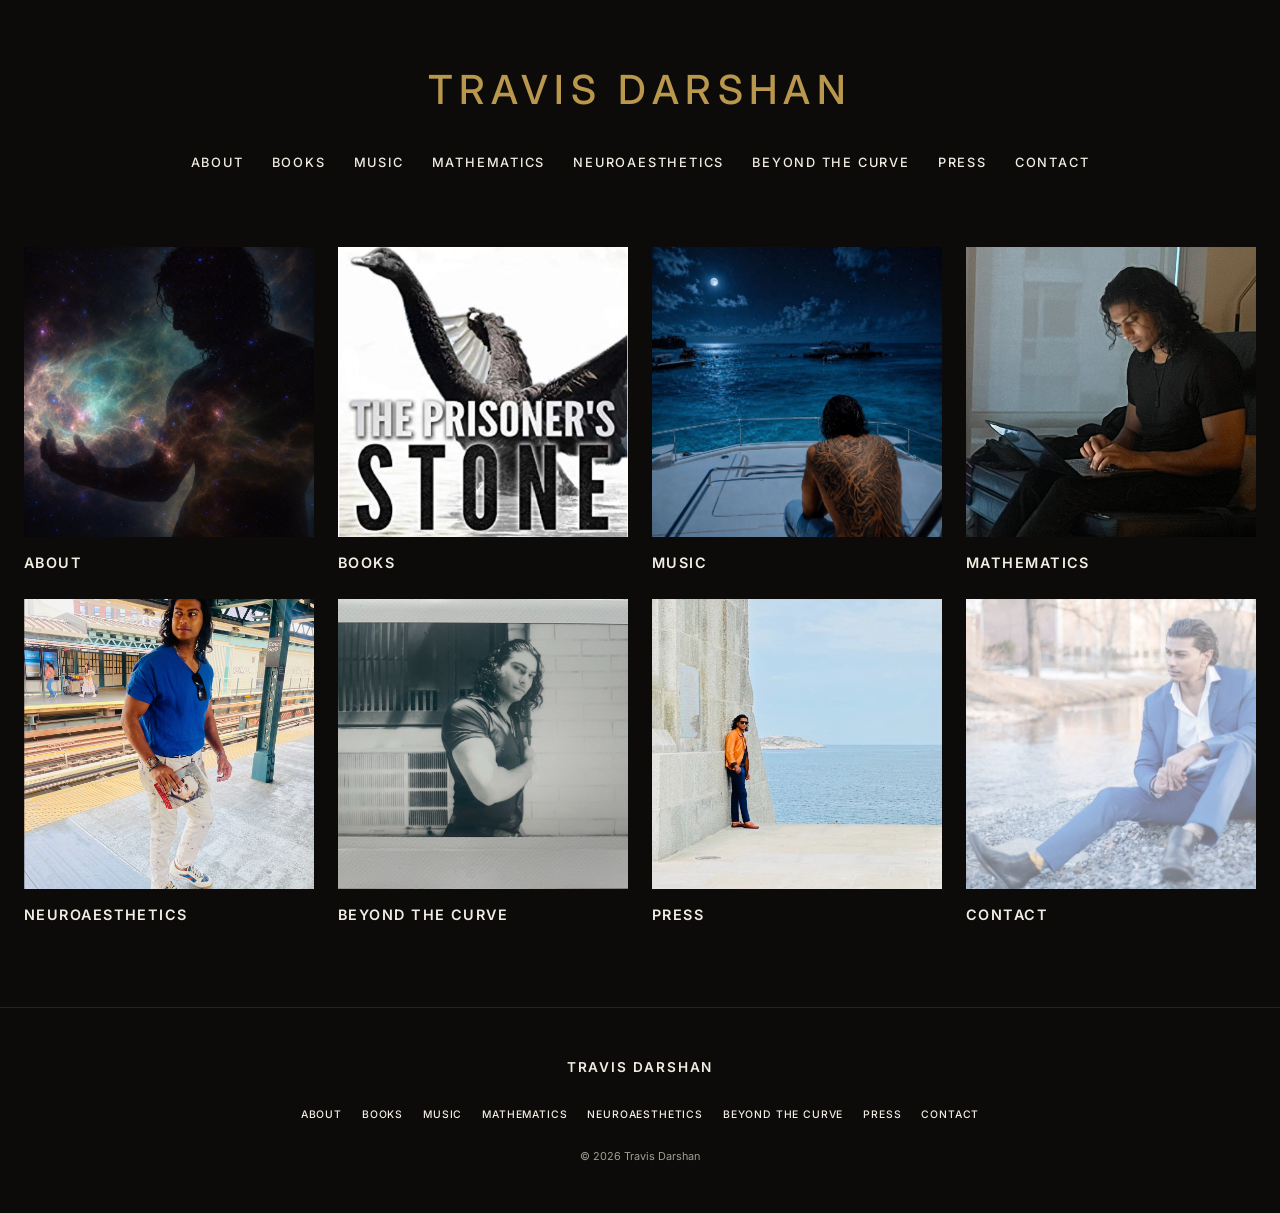
==== commit 3a6d93d5: "new music img" ====
--- a/index.html
+++ b/index.html
@@ -29,7 +29,7 @@
     </a>
 
     <a class="tile" href="music.html">
-      <img src="images/tdcello.png" alt="">
+      <img src="images/tdphx.jpeg" alt="">
       <div class="tile-label">Music</div>
     </a>
 
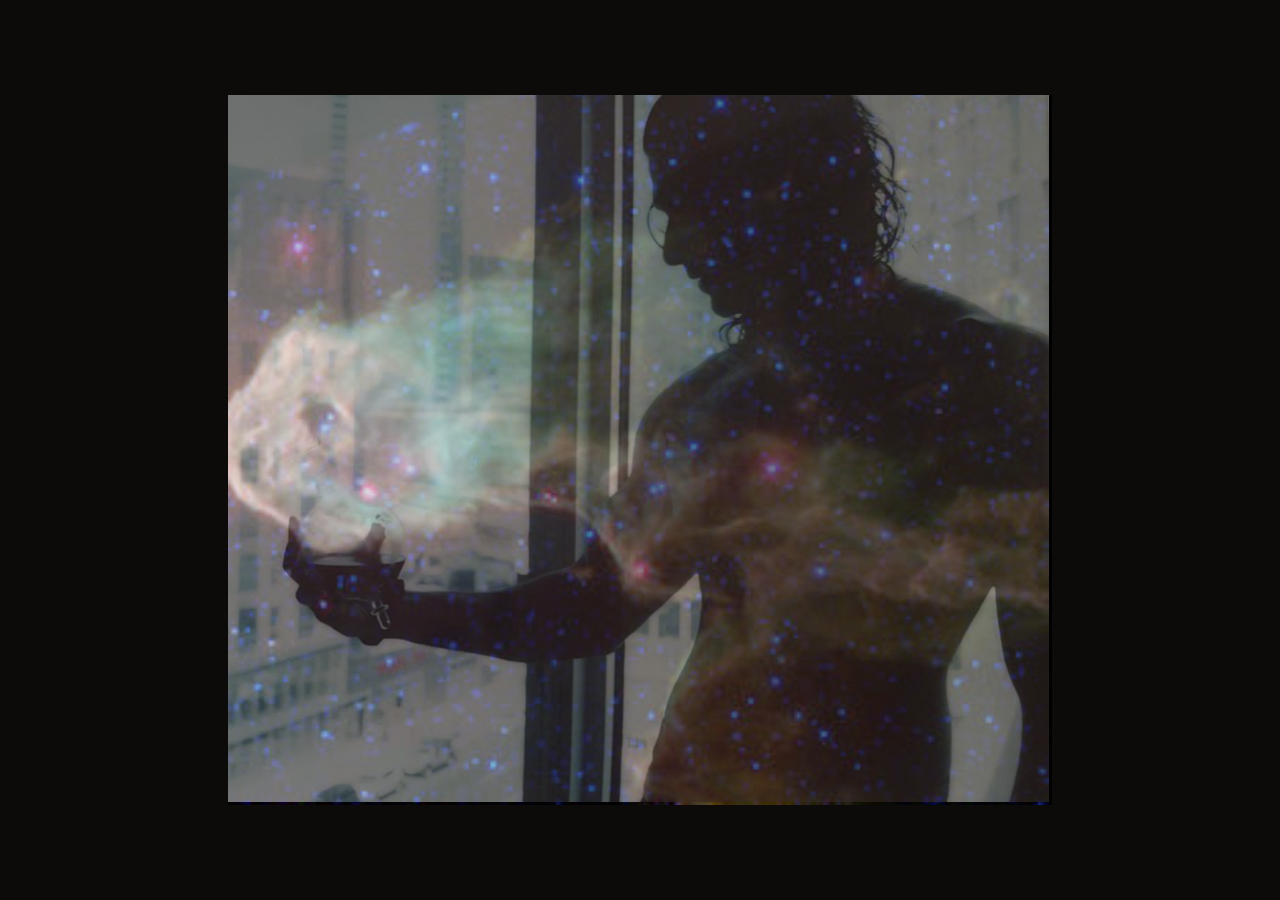
==== commit 8cb2e2bf: "coming soon landing page" ====
--- a/index.html
+++ b/index.html
@@ -3,65 +3,23 @@
 <head>
   <meta charset="UTF-8">
   <meta name="viewport" content="width=device-width, initial-scale=1.0">
-  <title>Travis Darshan — Author, Researcher, Founder</title>
-  <meta name="description" content="Travis Darshan is a published author, AI and mathematics researcher, entrepreneur, and nonprofit leader behind Beyond the Curve.">
-  
+  <title>Travis Darshan</title>
+  <meta name="description" content="Travis Darshan.">
+  <meta name="robots" content="noindex">
+  <link rel="icon" href="/favicon.png">
   <meta property="og:title" content="Travis Darshan">
-  <meta property="og:description" content="Author, researcher, entrepreneur, and founder of Beyond the Curve.">
   <meta property="og:image" content="https://travisdarshan.com/images/thumbnail.png">
   <meta property="og:url" content="https://travisdarshan.com/">
   <meta property="og:type" content="website">
   <meta name="twitter:card" content="summary_large_image">
-
-  <link rel="stylesheet" href="style.css">
+  <style>
+    *, *::before, *::after { box-sizing: border-box; margin: 0; padding: 0; }
+    html, body { height: 100%; background: #0C0B09; }
+    body { display: flex; align-items: center; justify-content: center; }
+    img { max-width: 100%; max-height: 100vh; object-fit: contain; display: block; }
+  </style>
 </head>
 <body>
-<main>
-  <div class="tile-grid">
-    <a class="tile" href="about.html">
-      <img src="images/galaxyedit.png" alt="">
-      <div class="tile-label">About</div>
-    </a>
-
-    <a class="tile" href="books.html">
-      <img src="images/stone.png" alt="">
-      <div class="tile-label">Books</div>
-    </a>
-
-    <a class="tile" href="music.html">
-      <img src="images/tdphx.jpeg" alt="">
-      <div class="tile-label">Music</div>
-    </a>
-
-   <a class="tile" href="mathematics.html">
-      <img src="images/travstudy.png" alt="">
-      <div class="tile-label">Mathematics</div>
-    </a>
-
-    <a class="tile" href="neuroaesthetics.html">
-      <img src="images/travsubwayplat.png" alt="">
-      <div class="tile-label">Neuroaesthetics</div>
-    </a>
-
-    <a class="tile" href="nonprofit.html">
-      <img src="images/tdpolaroid.jpeg" alt="">
-      <div class="tile-label">Beyond the Curve</div>
-    </a>
-
-    <a class="tile" href="press.html">
-      <img src="images/travis-ocean.jpg" alt="">
-      <div class="tile-label">Press</div>
-    </a>
-
-    <a class="tile" href="contact.html">
-      <img src="images/tdcreek.png" alt="">
-      <div class="tile-label">Contact</div>
-    </a>
-
-  </div>
-
-  </section>
-</main>
-<script src="shared.js"></script>
+  <img src="images/tdgalaxy.png" alt="">
 </body>
 </html>
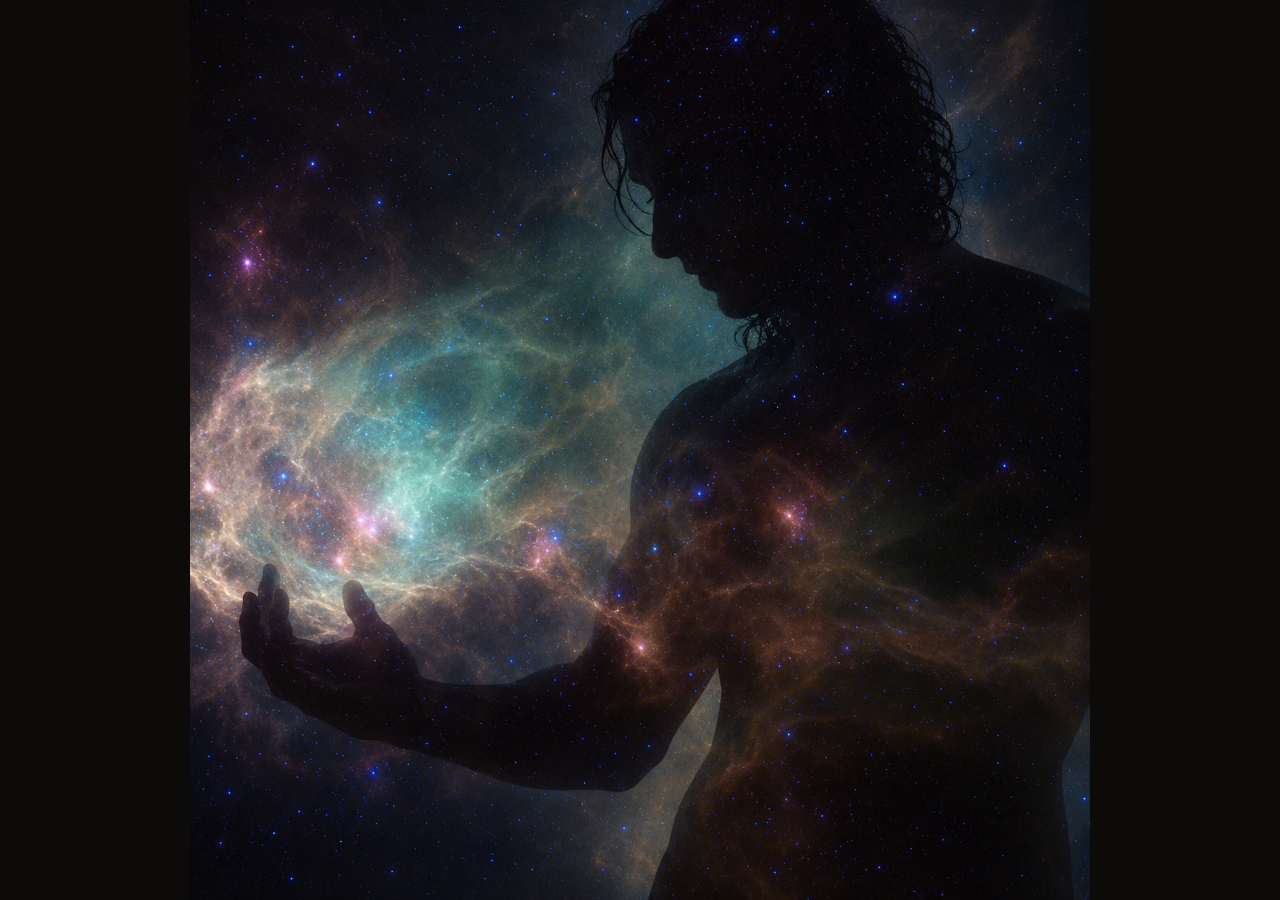
==== commit bb3914be: "coming soon new pic" ====
--- a/index.html
+++ b/index.html
@@ -20,6 +20,6 @@
   </style>
 </head>
 <body>
-  <img src="images/tdgalaxy.png" alt="">
+  <img src="images/galaxyedit.png" alt="">
 </body>
 </html>
